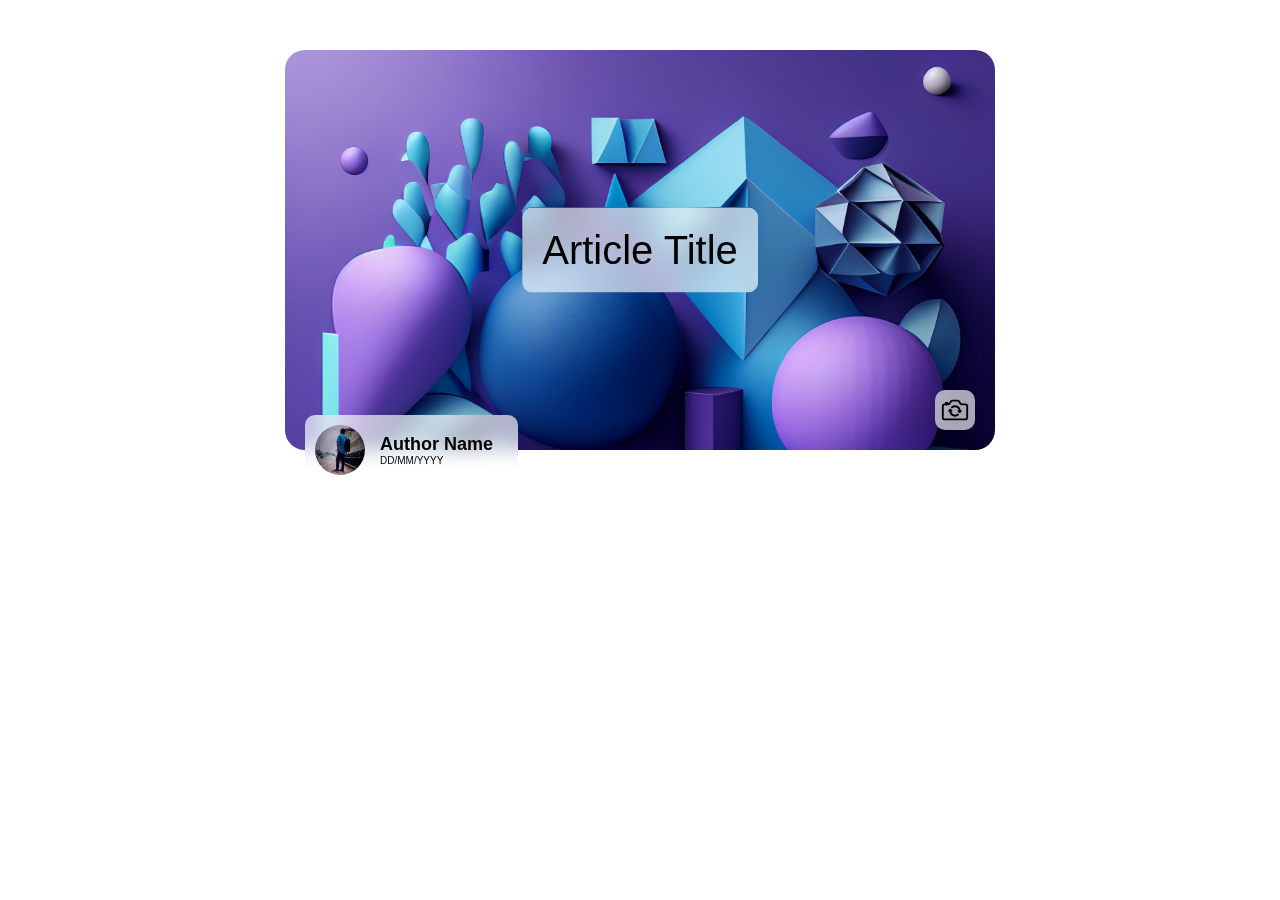
==== articles/example1.html @ ba36a11a "a file with all components" ====
<!DOCTYPE html>
<html lang="en">

<head>
    <meta charset="UTF-8">
    <meta http-equiv="X-UA-Compatible" content="IE=edge">
    <meta name="viewport" content="width=device-width, initial-scale=1.0">
    <link rel="stylesheet" href="style.css">
    <script src="script.js"></script>
    <title>article-html-generator</title>
</head>

<body>
    <div class="main-body">
        <div class="article-container">
            <div class="article-thumbnail">
                <div class="article-thumbnail-img">
                    <img src="images/background_image_with_3d_shapes_blue_purple_website.png" alt="">
                </div>
                <div class="article-thumbnail-title">Article Title</div>
                <div class="author-description">
                    <div class="author-profile-picture">
                        <img src="images/profile/profile1.jpg" alt="">
                    </div>
                    <div class="author-name_date">
                        <div class="author-name">Author Name</div>
                        <div class="date">DD/MM/YYYY</div>
                    </div>
                </div>
                <div class="change-article-thumbnail-img">
                    <img src="images/svg/camera-reverse-outline.svg" alt="">
                </div>
            </div>

        </div>
    </div>

</body>

</html>
---- articles/style.css ----
body{
    margin: 0;
    padding: 0;
    display: flex;
    justify-content: center;
    margin-top: 30px;
    font-family: 'Sans-serif', Arial;
}

.main-body {
    max-width: 750px;
    width: 100%;
}

.article-container{
    padding: 20px;
    border-radius: 20px;
}

.article-thumbnail{
    position: relative;
}

.article-thumbnail-img{
    width: 100%;
    height: 400px;
    overflow: hidden;
    border-radius: 20px;
}

.article-thumbnail-img img{
    width: 100%;
    transition-duration: 1s;
}

.article-thumbnail:hover .article-thumbnail-img img{
    transform: scale(1.1);
}

.article-thumbnail-title {
    position: absolute;
    top: 50%;
    left: 50%;
    transform: translate(-50%, -50%);
    text-align: center;
    background-color: #ffffffa4;
    backdrop-filter: blur(15px);
    font-size: 40px;
    padding: 20px;
    border-radius: 10px;
    cursor: pointer;
}

.author-description{
    position: absolute;
    display: inline-flex;
    background-color: #ffffffab;
    padding: 10px;
    border-radius: 10px;
    transform: translateY(-50%);
    left: 20px;
    backdrop-filter: blur(10px);
    cursor: pointer;
}

.author-profile-picture{
    width: 50px;
    height: 50px;
    border-radius: 50%;
    overflow: hidden;
}

.author-profile-picture img{
    width: 50px;
    height: 50px;
}

.author-name_date{
    padding-left: 15px;
    padding-right: 15px;
    display: flex;
    flex-direction: column;
    justify-content: center;
}

.author-description .author-name{
    font-size: 18px;
    font-weight: bold;
}

.author-description .date{
    font-size: 10px;
}

.change-article-thumbnail-img{
    position: absolute;
    bottom: 20px;
    right: 20px;
    width: 30px;
    height: 30px;
    background-color: #ffffffa7;
    backdrop-filter: blur(10px);
    padding: 5px;
    border-radius: 10px;
    cursor: pointer;
}
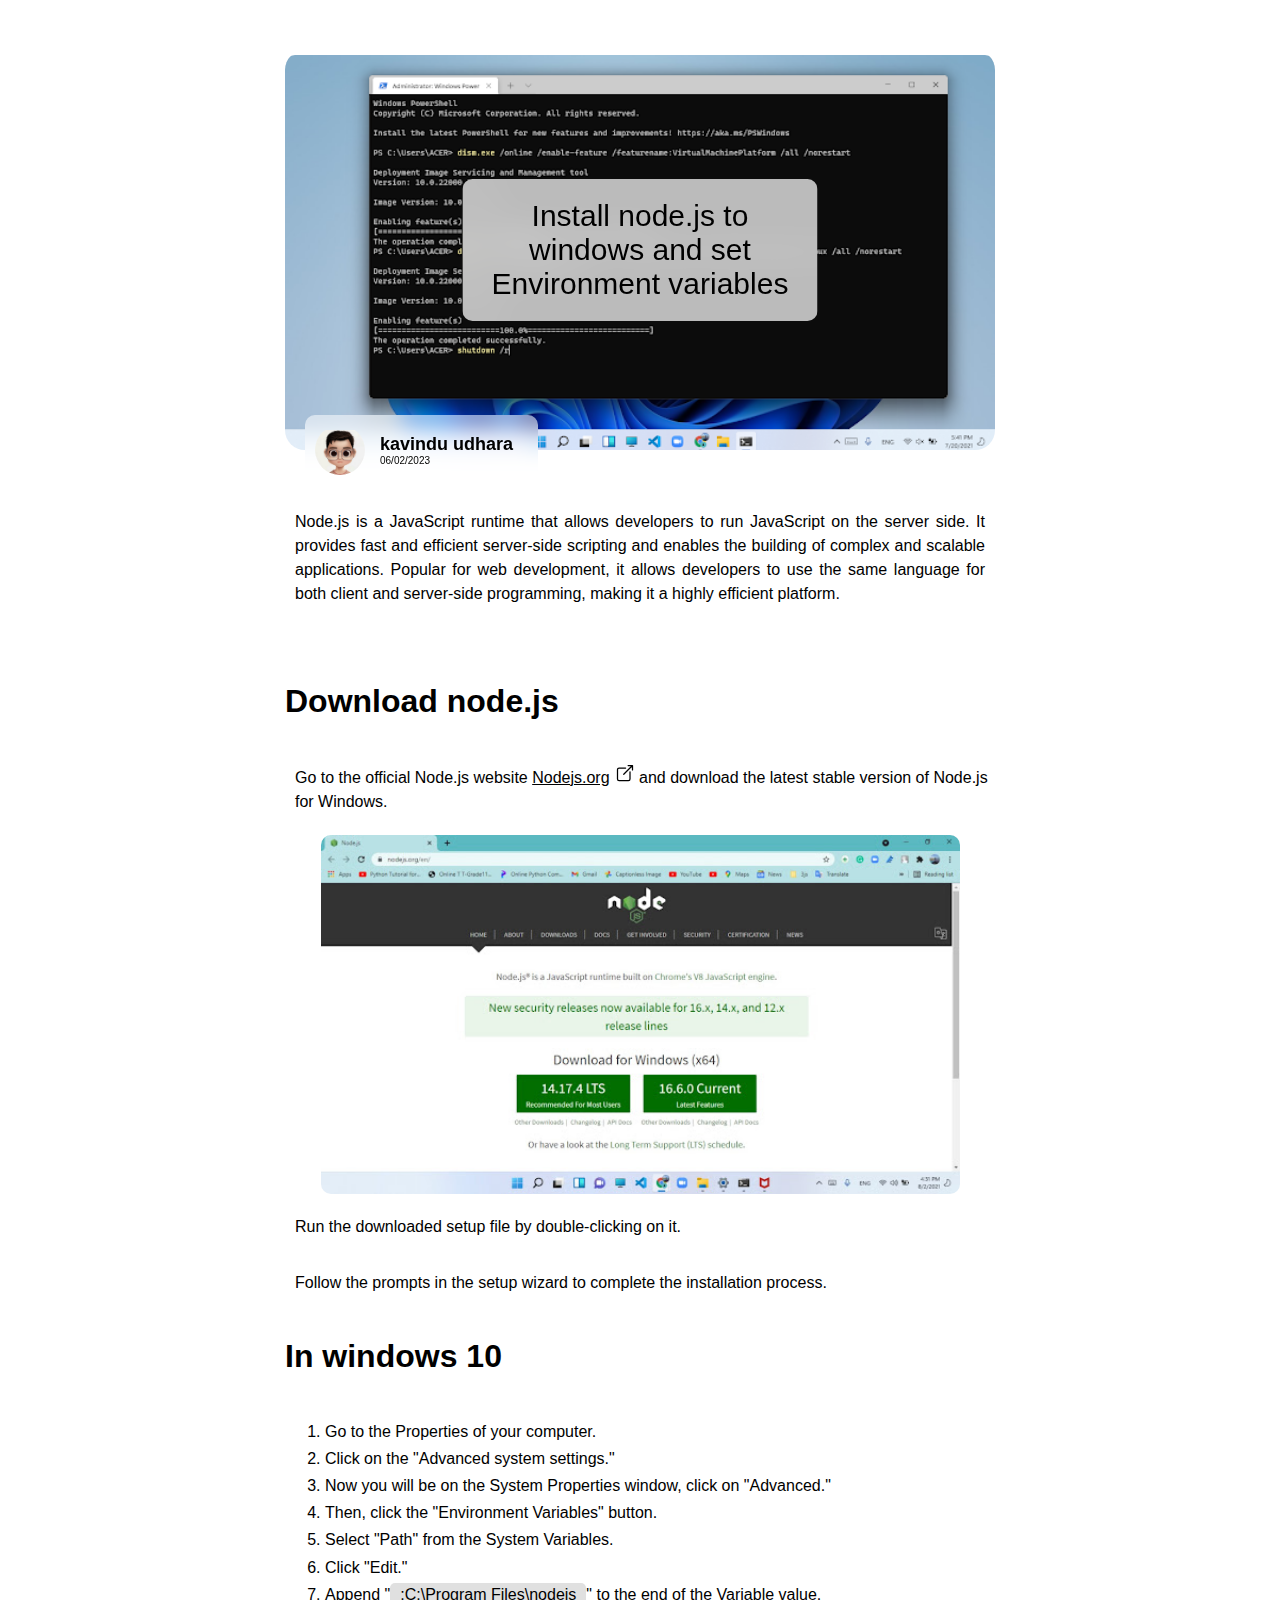
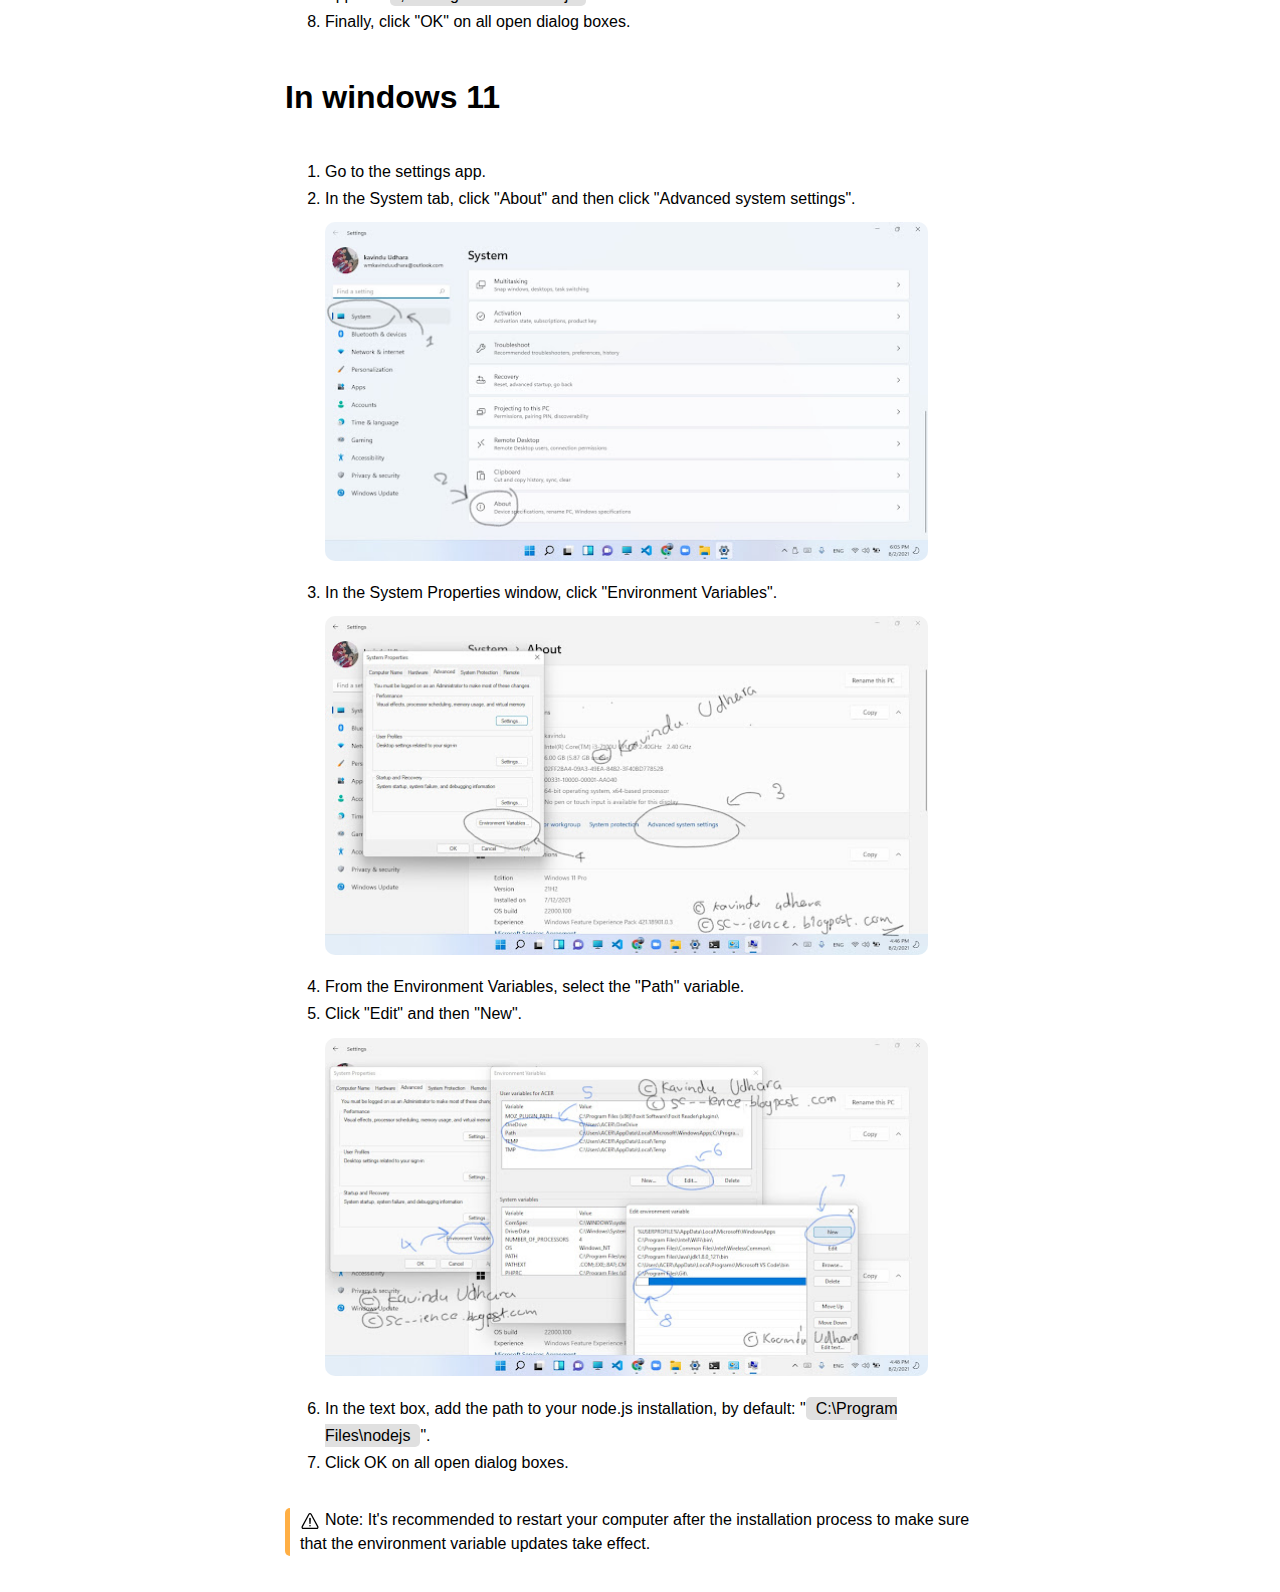
==== commit 43abde52: "created example1 file sucessfully" ====
--- a/articles/example1.html
+++ b/articles/example1.html
@@ -7,7 +7,7 @@
     <meta name="viewport" content="width=device-width, initial-scale=1.0">
     <link rel="stylesheet" href="style.css">
     <script src="script.js"></script>
-    <title>article-html-generator</title>
+    <title>article-html-generator-exampe1</title>
 </head>
 
 <body>
@@ -15,26 +15,62 @@
         <div class="article-container">
             <div class="article-thumbnail">
                 <div class="article-thumbnail-img">
-                    <img src="images/background_image_with_3d_shapes_blue_purple_website.png" alt="">
+                    <img src="images/thubmails/thumbnail1.png" alt="">
                 </div>
-                <div class="article-thumbnail-title">Article Title</div>
+                <div class="article-thumbnail-title">Install node.js to windows and set Environment variables</div>
                 <div class="author-description">
                     <div class="author-profile-picture">
-                        <img src="images/profile/profile1.jpg" alt="">
+                        <img src="images/profile/profile3.jpg" alt="">
                     </div>
                     <div class="author-name_date">
-                        <div class="author-name">Author Name</div>
-                        <div class="date">DD/MM/YYYY</div>
+                        <div class="author-name">kavindu udhara</div>
+                        <div class="date">06/02/2023</div>
                     </div>
                 </div>
-                <div class="change-article-thumbnail-img">
+                <!-- <div class="change-article-thumbnail-img">
                     <img src="images/svg/camera-reverse-outline.svg" alt="">
-                </div>
+                </div> -->
             </div>
-
+            <div class="article-discription">
+                Node.js is a JavaScript runtime that allows developers to run JavaScript on the server
+                side. It provides fast and efficient server-side scripting and enables the building
+                of complex and scalable applications. Popular for web development, it allows
+                developers to use the same language for both client and server-side programming, 
+                making it a highly efficient platform.
+            </div>
+            <div class="article-body">
+                <h1>Download node.js</h1>
+                <p>Go to the official Node.js website <a href="https://nodejs.org/">Nodejs.org</a>  and download the latest stable version of Node.js for Windows.</p>
+                <img src="images/example1/img01.jpeg" alt="">
+                <p>Run the downloaded setup file by double-clicking on it.</p>
+                <p>Follow the prompts in the setup wizard to complete the installation process.</p>
+                <h1>In windows 10</h1>
+                <ol>
+                    <li>Go to the Properties of your computer.</li>
+                    <li>Click on the "Advanced system settings."</li>
+                    <li>Now you will be on the System Properties window, click on "Advanced."</li>
+                    <li>Then, click the "Environment Variables" button.</li>
+                    <li>Select "Path" from the System Variables.</li>
+                    <li>Click "Edit."</li>
+                    <li>Append "<span class="code-style-1">;C:\Program Files\nodejs</span>" to the end of the Variable value.</li>
+                    <li>Finally, click "OK" on all open dialog boxes.</li>
+                </ol>
+                <h1>In windows 11</h1>
+                <ol>
+                    <li>Go to the settings app.</li>
+                    <li>In the System tab, click "About" and then click "Advanced system settings".</li>
+                    <img src="images/example1/img02.jpg" alt="">
+                    <li>In the System Properties window, click "Environment Variables".</li>
+                    <img src="images/example1/img03.jpg" alt="">
+                    <li>From the Environment Variables, select the "Path" variable.</li>
+                    <li>Click "Edit" and then "New".</li>
+                    <img src="images/example1/img04.jpg" alt="">
+                    <li>In the text box, add the path to your node.js installation, by default: "<span class="code-style-1">C:\Program Files\nodejs</span>".</li>
+                    <li>Click OK on all open dialog boxes.</li>
+                </ol>
+                <p class="p-note"><span class="p-note-span">Note:</span> It's recommended to restart your computer after the installation process to make sure that the environment variable updates take effect.</p>
+            </div>
         </div>
     </div>
-
 </body>
-
 </html>--- a/articles/style.css
+++ b/articles/style.css
@@ -33,9 +33,9 @@
     transition-duration: 1s;
 }
 
-.article-thumbnail:hover .article-thumbnail-img img{
+/* .article-thumbnail:hover .article-thumbnail-img img{
     transform: scale(1.1);
-}
+} */
 
 .article-thumbnail-title {
     position: absolute;
@@ -43,18 +43,18 @@
     left: 50%;
     transform: translate(-50%, -50%);
     text-align: center;
-    background-color: #ffffffa4;
+    background-color: #ffffffb8;
     backdrop-filter: blur(15px);
-    font-size: 40px;
+    font-size: 30px;
     padding: 20px;
     border-radius: 10px;
-    cursor: pointer;
+    /* cursor: pointer; */
 }
 
 .author-description{
     position: absolute;
     display: inline-flex;
-    background-color: #ffffffab;
+    background-color: #ffffff7d;
     padding: 10px;
     border-radius: 10px;
     transform: translateY(-50%);
@@ -103,4 +103,75 @@
     padding: 5px;
     border-radius: 10px;
     cursor: pointer;
+}
+
+.article-discription{
+    margin-top: 60px;
+    padding-left: 10px;
+    padding-right: 10px;
+    text-align: justify;
+    line-height: 1.5;
+}
+
+.article-body{
+    margin-top: 50px;
+    line-height: 1.5;
+    display: flex;
+    flex-direction: column;
+}
+
+.code-style-1{
+    background-color: #e0e0e0;
+    padding-top: 3px;    
+    padding-bottom: 3px;
+    padding-left: 10px;
+    padding-right: 10px;
+    border-radius: 5px;
+}
+
+p{
+    padding-left: 10px;
+}
+
+.p-note{
+    border-left: 5px solid rgb(255, 175, 69);
+    border-radius: 5px 0 0 5px;
+}
+
+.p-note span.p-note-span::before {
+    content: url(images/svg/warning-outline.svg);
+    display: inline-block;
+    margin-right: 5px;
+    vertical-align: middle;
+    width: 20px;
+    height: 20px;
+}
+
+a{
+    color: black;
+}
+
+a::after {
+    content: url(images/svg/open-outline\ \(1\).svg);
+    padding-left: 5px;
+    display: inline-block;
+    width: 20px;
+    height: 20px;
+} 
+
+img {
+    width: 90%;
+    align-self: center;
+    border-radius: 10px;
+    margin-top: 5px;
+    margin-bottom: 5px;
+}
+
+ol, ul{
+    line-height: 1.7;
+}
+
+ol img{
+    margin-top: 10px;
+    margin-bottom: 10px;
 }